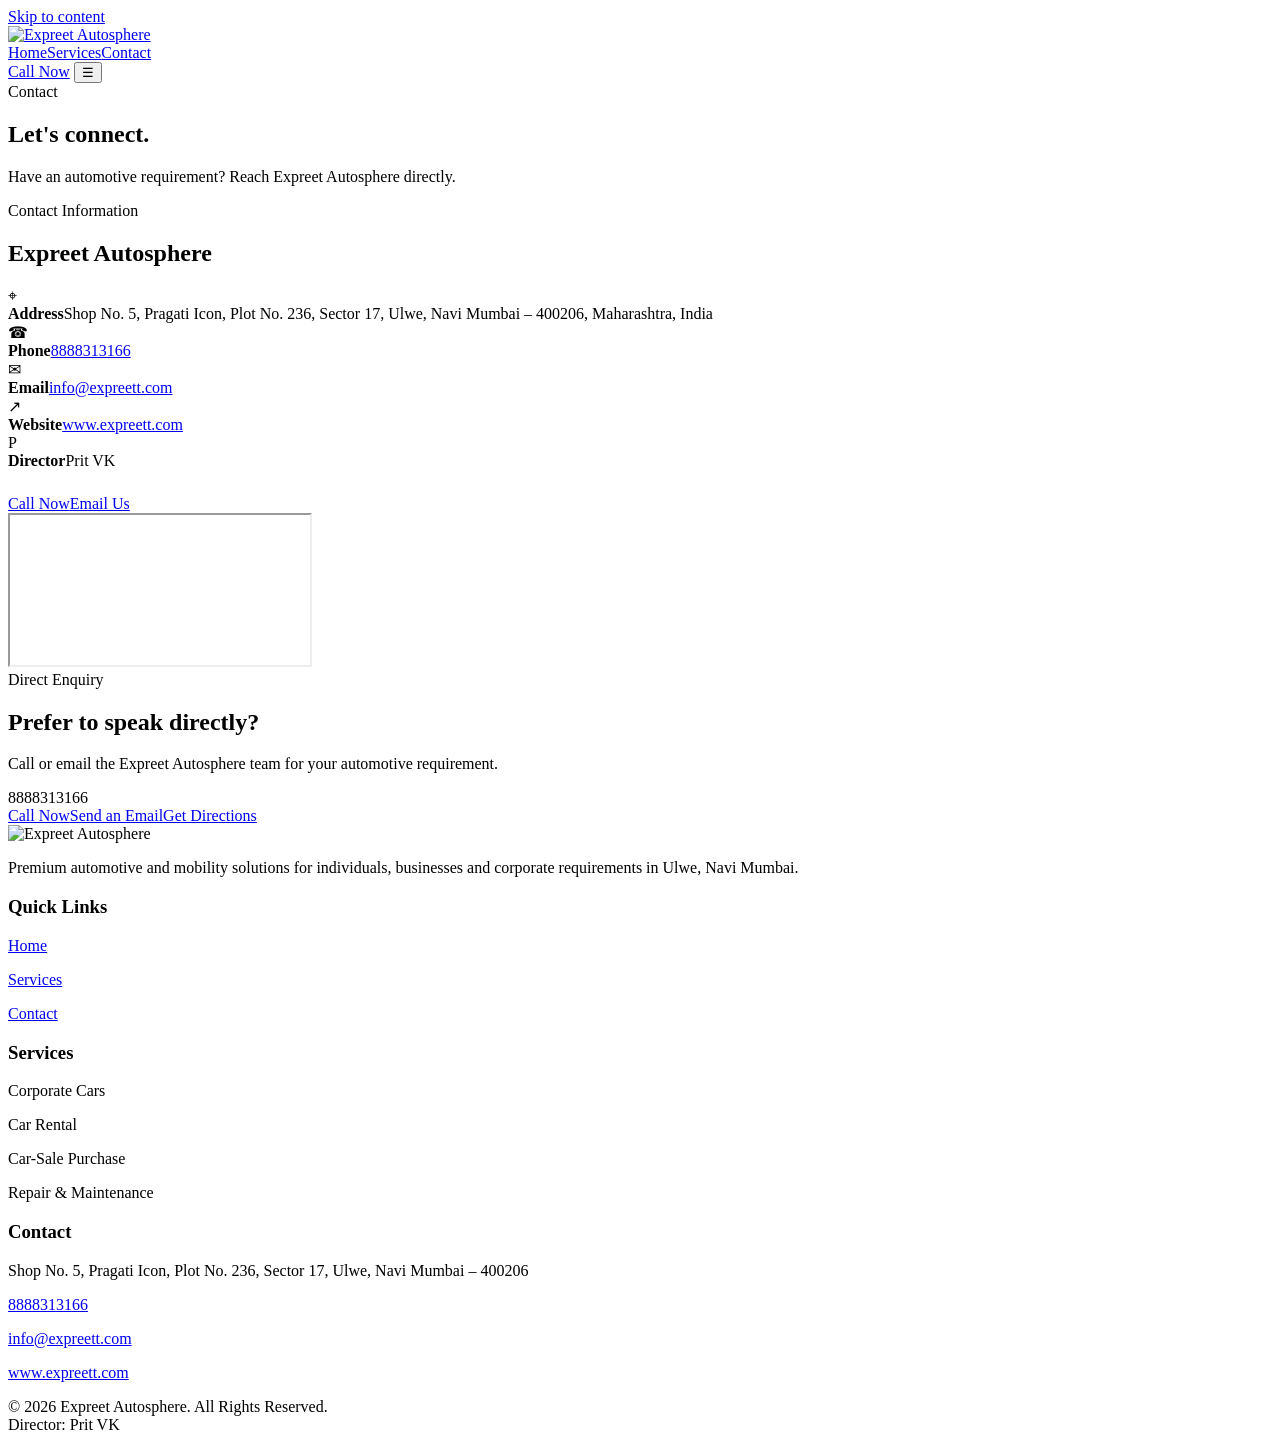
==== contact.html @ 590449ed "Add files via upload" ====
<!doctype html>
<html lang="en">
<head>
<meta charset="utf-8"><meta name="viewport" content="width=device-width, initial-scale=1">
<title>Contact Expreet Autosphere | Ulwe, Navi Mumbai</title><meta name="description" content="Contact Expreet Autosphere in Ulwe, Navi Mumbai for corporate cars, car rental, vehicle purchase and maintenance requirements.">
<link rel="canonical" href="https://www.expreett.com/contact.html">
<meta property="og:title" content="Contact Expreet Autosphere | Ulwe, Navi Mumbai"><meta property="og:description" content="Contact Expreet Autosphere in Ulwe, Navi Mumbai for corporate cars, car rental, vehicle purchase and maintenance requirements.">
<meta property="og:type" content="website"><meta property="og:url" content="https://www.expreett.com/">
<meta name="twitter:card" content="summary_large_image">
<link rel="icon" href="images/logo/expreet-autosphere-logo.jpg" type="image/jpeg">
<link rel="preconnect" href="https://fonts.googleapis.com"><link rel="preconnect" href="https://fonts.gstatic.com" crossorigin>
<link href="https://fonts.googleapis.com/css2?family=Inter:wght@400;500;600;700;800;900&family=Manrope:wght@400;600;700;800&display=swap" rel="stylesheet">
<link rel="stylesheet" href="css/style.css">
<script type="application/ld+json">{"@context":"https://schema.org","@type":"AutomotiveBusiness","name":"Expreet Autosphere","url":"https://www.expreett.com/","telephone":"+91-8888313166","email":"info@expreett.com","address":{"@type":"PostalAddress","streetAddress":"Shop No. 5, Pragati Icon, Plot No. 236, Sector 17, Ulwe","addressLocality":"Navi Mumbai","postalCode":"400206","addressRegion":"Maharashtra","addressCountry":"IN"},"employee":{"@type":"Person","name":"Prit VK","jobTitle":"Director"}}</script></head><body>
<a class="skip" href="#main">Skip to content</a>
<header class="header"><div class="container nav">
<a href="index.html" aria-label="Expreet Autosphere home"><img class="logo" src="images/logo/expreet-autosphere-logo.jpg" alt="Expreet Autosphere"></a>
<nav class="navlinks" aria-label="Primary navigation"><a class="" href="index.html">Home</a><a class="" href="services.html">Services</a><a class="active" href="contact.html">Contact</a></nav>
<a class="btn btn-primary" href="tel:8888313166">Call Now</a>
<button class="menu" aria-label="Open menu" aria-expanded="false">☰</button>
</div></header>

<main id="main">
<section class="pagehero"><div class="container reveal"><div class="eyebrow"><i></i> Contact</div><h1>Let's connect.</h1><p>Have an automotive requirement? Reach Expreet Autosphere directly.</p></div></section>
<section class="section alt"><div class="container contactgrid">
<div class="contactcard reveal"><div class="kicker">Contact Information</div><h2>Expreet Autosphere</h2>
<div class="detail"><div class="ico">⌖</div><div><b>Address</b><span>Shop No. 5, Pragati Icon, Plot No. 236, Sector 17, Ulwe, Navi Mumbai – 400206, Maharashtra, India</span></div></div>
<div class="detail"><div class="ico">☎</div><div><b>Phone</b><a href="tel:8888313166">8888313166</a></div></div>
<div class="detail"><div class="ico">✉</div><div><b>Email</b><a href="mailto:info@expreett.com">info@expreett.com</a></div></div>
<div class="detail"><div class="ico">↗</div><div><b>Website</b><a href="https://www.expreett.com/">www.expreett.com</a></div></div>
<div class="detail"><div class="ico">P</div><div><b>Director</b><span>Prit VK</span></div></div>
<div class="actions" style="margin-top:25px"><a class="btn btn-primary" href="tel:8888313166">Call Now</a><a class="btn btn-dark" href="mailto:info@expreett.com">Email Us</a></div>
</div>
<div class="map reveal"><iframe title="Expreet Autosphere location map" loading="lazy" src="https://www.google.com/maps?q=Shop%20No.%205%2C%20Pragati%20Icon%2C%20Plot%20No.%20236%2C%20Sector%2017%2C%20Ulwe%2C%20Navi%20Mumbai%20400206&output=embed"></iframe></div>
</div></section>
<section class="section"><div class="container formless reveal"><div class="kicker">Direct Enquiry</div><h2>Prefer to speak directly?</h2><p>Call or email the Expreet Autosphere team for your automotive requirement.</p><div class="bigphone">8888313166</div><div class="actions"><a class="btn btn-primary" href="tel:8888313166">Call Now</a><a class="btn btn-light" href="mailto:info@expreett.com">Send an Email</a><a class="btn btn-light" target="_blank" rel="noopener" href="https://www.google.com/maps/dir/?api=1&destination=Shop+No.+5,+Pragati+Icon,+Plot+No.+236,+Sector+17,+Ulwe,+Navi+Mumbai+400206">Get Directions</a></div></div></section>
</main><footer class="footer"><div class="container footergrid">
<div><img class="logo" src="images/logo/expreet-autosphere-logo.jpg" alt="Expreet Autosphere"><p>Premium automotive and mobility solutions for individuals, businesses and corporate requirements in Ulwe, Navi Mumbai.</p></div>
<div><h3>Quick Links</h3><p><a href="index.html">Home</a></p><p><a href="services.html">Services</a></p><p><a href="contact.html">Contact</a></p></div>
<div><h3>Services</h3><p>Corporate Cars</p><p>Car Rental</p><p>Car-Sale Purchase</p><p>Repair &amp; Maintenance</p></div>
<div><h3>Contact</h3><p>Shop No. 5, Pragati Icon, Plot No. 236, Sector 17, Ulwe, Navi Mumbai – 400206</p><p><a href="tel:8888313166">8888313166</a></p><p><a href="mailto:info@expreett.com">info@expreett.com</a></p><p><a href="https://www.expreett.com/">www.expreett.com</a></p></div>
</div><div class="container copyright"><div>© <span data-year>2026</span> Expreet Autosphere. All Rights Reserved.</div><div>Director: Prit VK</div></div></footer>
<script src="js/main.js"></script></body></html>
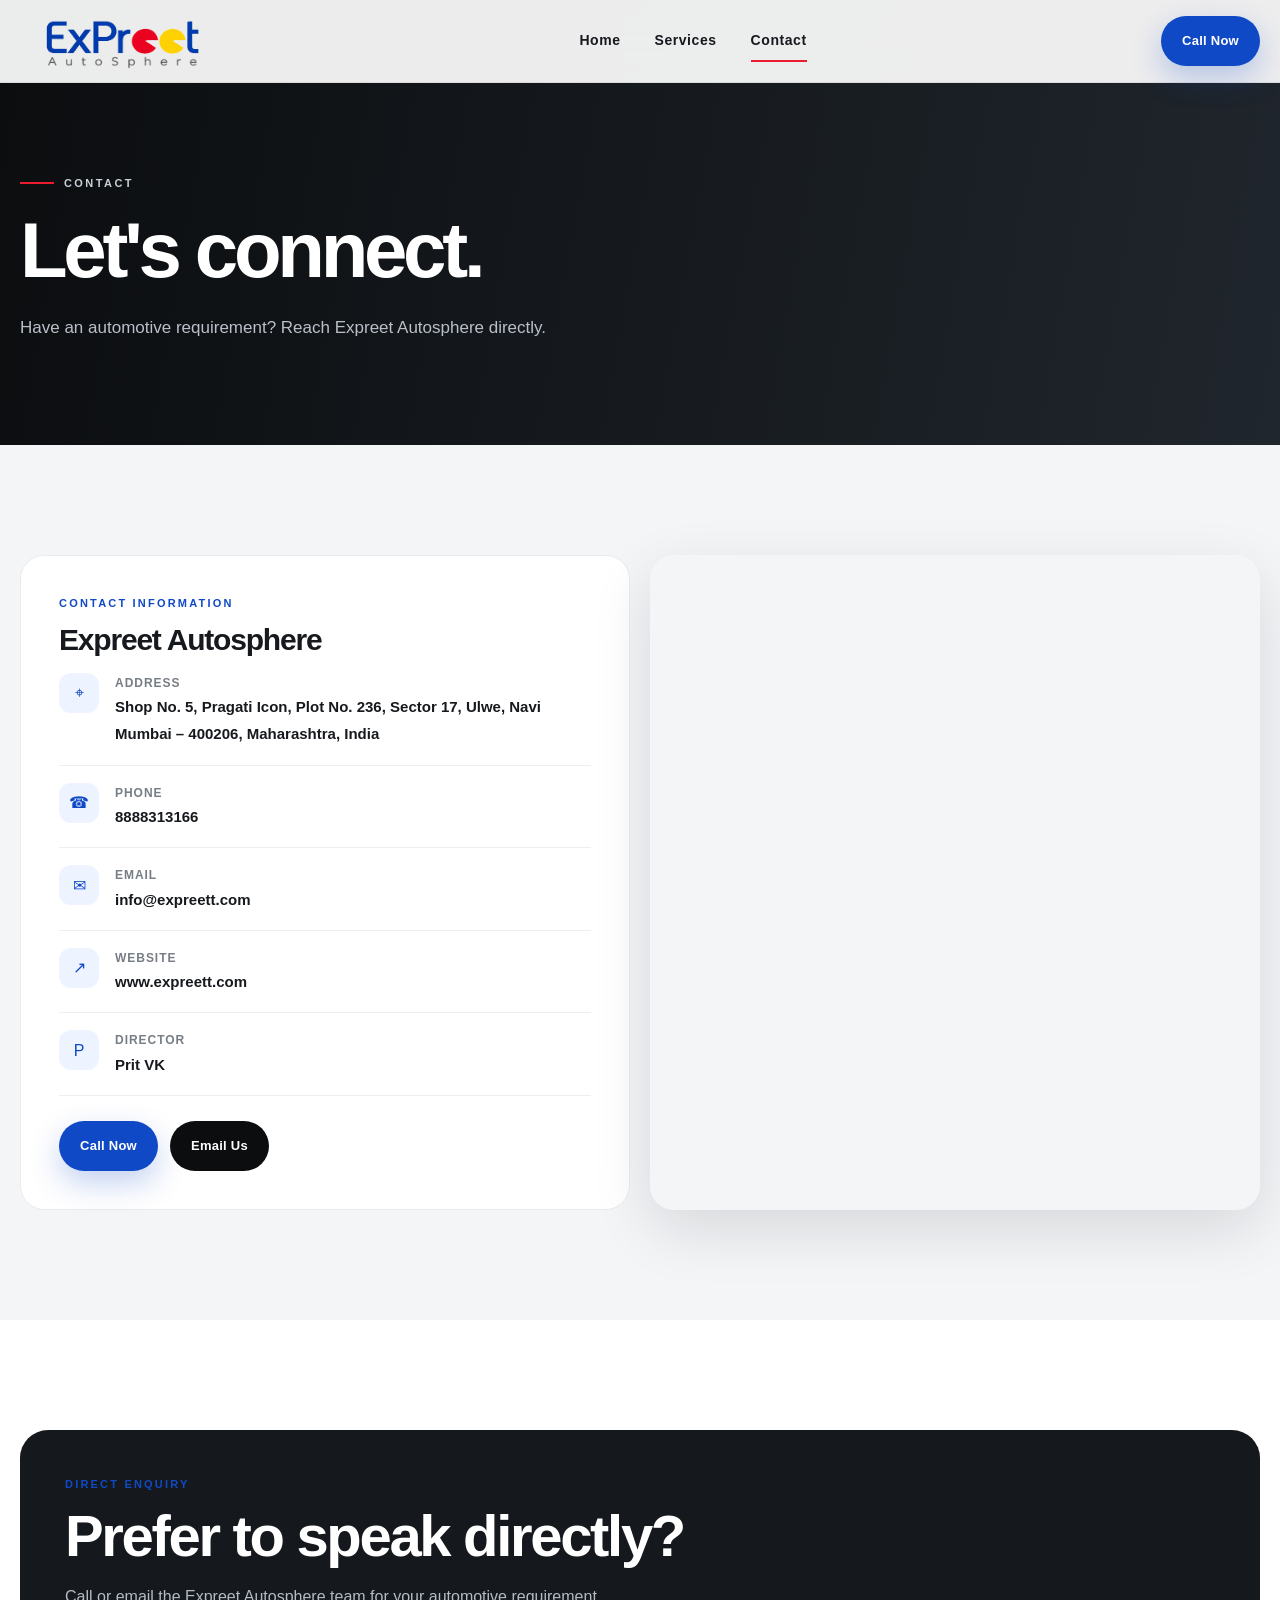
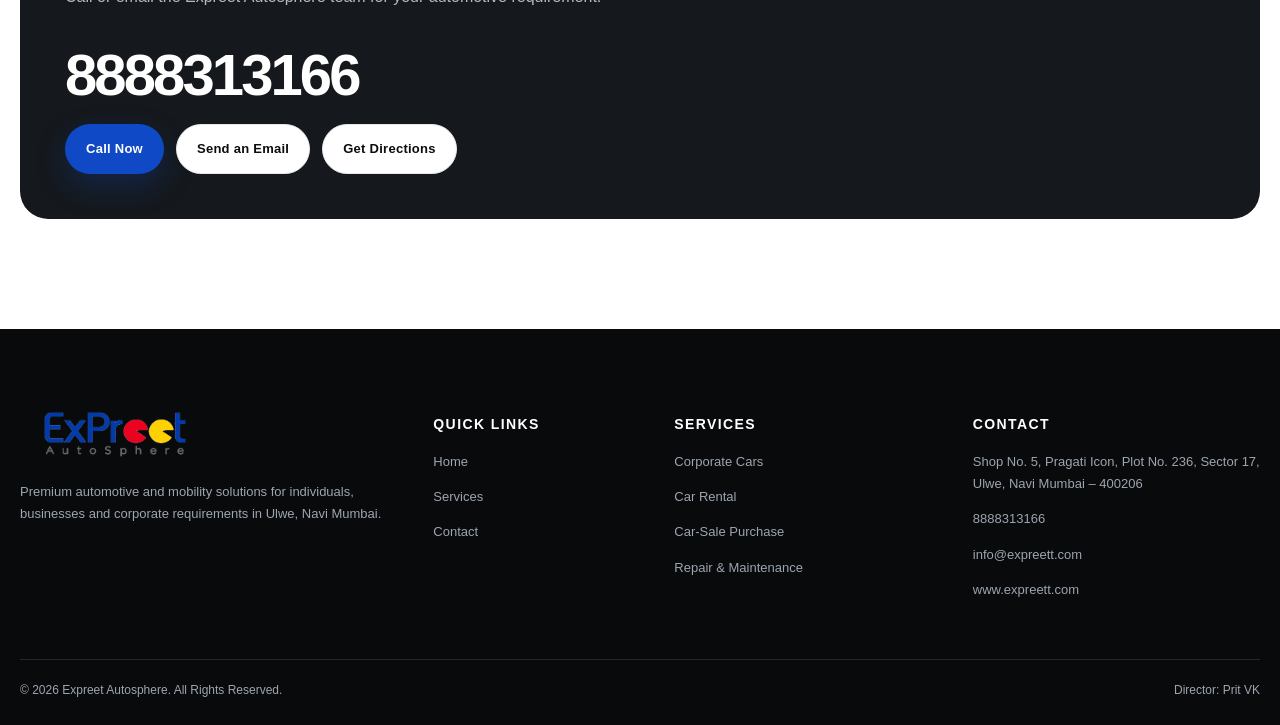
==== commit 13ec791d: "Update contact.html" ====
--- a/contact.html
+++ b/contact.html
@@ -7,14 +7,14 @@
 <meta property="og:title" content="Contact Expreet Autosphere | Ulwe, Navi Mumbai"><meta property="og:description" content="Contact Expreet Autosphere in Ulwe, Navi Mumbai for corporate cars, car rental, vehicle purchase and maintenance requirements.">
 <meta property="og:type" content="website"><meta property="og:url" content="https://www.expreett.com/">
 <meta name="twitter:card" content="summary_large_image">
-<link rel="icon" href="images/logo/expreet-autosphere-logo.jpg" type="image/jpeg">
+<link rel="icon" href="images/logo/expreet-autosphere-logo.png" type="image/png">
 <link rel="preconnect" href="https://fonts.googleapis.com"><link rel="preconnect" href="https://fonts.gstatic.com" crossorigin>
 <link href="https://fonts.googleapis.com/css2?family=Inter:wght@400;500;600;700;800;900&family=Manrope:wght@400;600;700;800&display=swap" rel="stylesheet">
 <link rel="stylesheet" href="css/style.css">
 <script type="application/ld+json">{"@context":"https://schema.org","@type":"AutomotiveBusiness","name":"Expreet Autosphere","url":"https://www.expreett.com/","telephone":"+91-8888313166","email":"info@expreett.com","address":{"@type":"PostalAddress","streetAddress":"Shop No. 5, Pragati Icon, Plot No. 236, Sector 17, Ulwe","addressLocality":"Navi Mumbai","postalCode":"400206","addressRegion":"Maharashtra","addressCountry":"IN"},"employee":{"@type":"Person","name":"Prit VK","jobTitle":"Director"}}</script></head><body>
 <a class="skip" href="#main">Skip to content</a>
 <header class="header"><div class="container nav">
-<a href="index.html" aria-label="Expreet Autosphere home"><img class="logo" src="images/logo/expreet-autosphere-logo.jpg" alt="Expreet Autosphere"></a>
+<a href="index.html" aria-label="Expreet Autosphere home"><img class="logo" src="images/logo/expreet-autosphere-logo.png" alt="Expreet Autosphere"></a>
 <nav class="navlinks" aria-label="Primary navigation"><a class="" href="index.html">Home</a><a class="" href="services.html">Services</a><a class="active" href="contact.html">Contact</a></nav>
 <a class="btn btn-primary" href="tel:8888313166">Call Now</a>
 <button class="menu" aria-label="Open menu" aria-expanded="false">☰</button>
@@ -35,9 +35,9 @@
 </div></section>
 <section class="section"><div class="container formless reveal"><div class="kicker">Direct Enquiry</div><h2>Prefer to speak directly?</h2><p>Call or email the Expreet Autosphere team for your automotive requirement.</p><div class="bigphone">8888313166</div><div class="actions"><a class="btn btn-primary" href="tel:8888313166">Call Now</a><a class="btn btn-light" href="mailto:info@expreett.com">Send an Email</a><a class="btn btn-light" target="_blank" rel="noopener" href="https://www.google.com/maps/dir/?api=1&destination=Shop+No.+5,+Pragati+Icon,+Plot+No.+236,+Sector+17,+Ulwe,+Navi+Mumbai+400206">Get Directions</a></div></div></section>
 </main><footer class="footer"><div class="container footergrid">
-<div><img class="logo" src="images/logo/expreet-autosphere-logo.jpg" alt="Expreet Autosphere"><p>Premium automotive and mobility solutions for individuals, businesses and corporate requirements in Ulwe, Navi Mumbai.</p></div>
+<div><img class="logo" src="images/logo/expreet-autosphere-logo.png" alt="Expreet Autosphere"><p>Premium automotive and mobility solutions for individuals, businesses and corporate requirements in Ulwe, Navi Mumbai.</p></div>
 <div><h3>Quick Links</h3><p><a href="index.html">Home</a></p><p><a href="services.html">Services</a></p><p><a href="contact.html">Contact</a></p></div>
 <div><h3>Services</h3><p>Corporate Cars</p><p>Car Rental</p><p>Car-Sale Purchase</p><p>Repair &amp; Maintenance</p></div>
 <div><h3>Contact</h3><p>Shop No. 5, Pragati Icon, Plot No. 236, Sector 17, Ulwe, Navi Mumbai – 400206</p><p><a href="tel:8888313166">8888313166</a></p><p><a href="mailto:info@expreett.com">info@expreett.com</a></p><p><a href="https://www.expreett.com/">www.expreett.com</a></p></div>
 </div><div class="container copyright"><div>© <span data-year>2026</span> Expreet Autosphere. All Rights Reserved.</div><div>Director: Prit VK</div></div></footer>
-<script src="js/main.js"></script></body></html>+<script src="js/main.js"></script></body></html>
--- a/css/style.css
+++ b/css/style.css
@@ -0,0 +1,31 @@
+
+:root{
+ --blue:#0f49c6;--blue2:#1e88e5;--red:#ed1b2f;--yellow:#ffc900;
+ --ink:#0b0d0f;--charcoal:#15191d;--graphite:#252a30;--silver:#b8bdc5;
+ --light:#f4f5f7;--white:#fff;--container:1240px;
+ --shadow:0 20px 60px rgba(10,15,25,.12);--radius:24px;
+}
+*{box-sizing:border-box}html{scroll-behavior:smooth}body{margin:0;font-family:Inter,Manrope,Arial,sans-serif;color:#16191d;background:#fff;line-height:1.7}
+img{max-width:100%;display:block}a{text-decoration:none;color:inherit}.container{width:min(var(--container),calc(100% - 40px));margin:auto}
+.skip{position:absolute;left:-9999px}.skip:focus{left:20px;top:20px;background:#fff;padding:10px;z-index:999}
+.header{position:fixed;z-index:100;width:100%;top:0;transition:.25s;background:rgba(255,255,255,.92);backdrop-filter:blur(18px);border-bottom:1px solid rgba(11,13,15,.08)}
+.header.scrolled{box-shadow:0 10px 40px rgba(0,0,0,.08)}
+.nav{height:82px;display:flex;align-items:center;justify-content:space-between;gap:30px}
+.logo{width:205px;height:auto}.navlinks{display:flex;align-items:center;gap:34px;font-size:14px;font-weight:700;letter-spacing:.04em}.navlinks a{position:relative}.navlinks a:after{content:"";position:absolute;left:0;bottom:-9px;width:0;height:2px;background:var(--red);transition:.25s}.navlinks a:hover:after,.navlinks a.active:after{width:100%}
+.btn{display:inline-flex;align-items:center;justify-content:center;gap:10px;padding:13px 20px;border-radius:999px;font-weight:800;font-size:13px;letter-spacing:.02em;transition:.25s;border:1px solid transparent}.btn-primary{background:var(--blue);color:#fff;box-shadow:0 12px 30px rgba(15,73,198,.25)}.btn-primary:hover{transform:translateY(-2px);background:#0b3da8}.btn-dark{background:var(--ink);color:#fff}.btn-light{background:#fff;color:var(--ink);border-color:#e5e7eb}.btn:hover{transform:translateY(-2px)}
+.menu{display:none;border:0;background:none;font-size:28px}.hero{min-height:780px;padding-top:82px;display:flex;align-items:center;position:relative;overflow:hidden;background:#0b0d0f;color:#fff}.hero:before{content:"";position:absolute;inset:0;background:linear-gradient(90deg,rgba(5,7,10,.93) 0%,rgba(5,7,10,.70) 46%,rgba(5,7,10,.18) 100%),url('../images/hero/hero-automotive.svg') center/cover no-repeat}.hero .container{position:relative;z-index:2}.eyebrow{display:inline-flex;align-items:center;gap:10px;font-size:11px;text-transform:uppercase;letter-spacing:.22em;font-weight:900;color:#cbd0d8;margin-bottom:20px}.eyebrow i{display:block;width:34px;height:2px;background:var(--red)}h1{font-size:clamp(44px,7vw,86px);line-height:.98;letter-spacing:-.055em;margin:0 0 25px;max-width:850px}.hero p{max-width:650px;color:#d6d9df;font-size:18px;margin:0 0 34px}.actions{display:flex;flex-wrap:wrap;gap:12px}.hero .btn-light{background:transparent;color:#fff;border-color:rgba(255,255,255,.35)}.hero .btn-light:hover{background:#fff;color:#111}
+.section{padding:110px 0}.section.alt{background:var(--light)}.section.dark{background:var(--charcoal);color:#fff}.section-head{display:flex;justify-content:space-between;gap:40px;align-items:end;margin-bottom:48px}.kicker{font-size:11px;text-transform:uppercase;letter-spacing:.2em;font-weight:900;color:var(--blue);margin-bottom:12px}.dark .kicker{color:#63a8ff}.section h2{font-size:clamp(32px,5vw,58px);line-height:1.05;letter-spacing:-.04em;margin:0;max-width:720px}.lead{max-width:620px;color:#656b73}.dark .lead{color:#aeb5bf}
+.intro{display:grid;grid-template-columns:1.1fr .9fr;gap:80px;align-items:center}.intro-copy p{font-size:18px;color:#61666d}.mini-panel{padding:34px;border-radius:24px;background:#fff;box-shadow:var(--shadow);border:1px solid #eef0f2}.mini-panel.darkpanel{background:#20252b;color:#fff;border-color:#343a42}.mini-panel strong{display:block;font-size:42px;letter-spacing:-.05em}.mini-panel span{color:#7a8088;font-size:13px}
+.cards{display:grid;grid-template-columns:repeat(4,1fr);gap:18px}.card{position:relative;padding:30px;min-height:300px;background:#fff;border:1px solid #e8eaee;border-radius:24px;transition:.3s;overflow:hidden}.card:hover{transform:translateY(-7px);box-shadow:var(--shadow);border-color:rgba(15,73,198,.25)}.icon{width:52px;height:52px;border-radius:16px;display:grid;place-items:center;background:#edf3ff;color:var(--blue);font-size:23px;margin-bottom:28px}.card h3{font-size:20px;margin:0 0 12px}.card p{font-size:14px;color:#686e76;margin:0 0 22px}.learn{font-weight:800;color:var(--blue);font-size:13px}
+.features{display:grid;grid-template-columns:repeat(3,1fr);gap:18px}.feature{padding:32px;border:1px solid #343a42;border-radius:24px;background:rgba(255,255,255,.025)}.feature h3{margin:12px 0 8px}.feature p{margin:0;color:#aeb5bf;font-size:14px}
+.split{display:grid;grid-template-columns:1fr 1fr;min-height:620px}.split-media{background:#111 url('../images/services/corporate-cars.svg') center/cover no-repeat;min-height:420px}.split-copy{padding:80px 9%;display:flex;flex-direction:column;justify-content:center}.split-copy h2{font-size:clamp(34px,5vw,58px);line-height:1.05;letter-spacing:-.04em;margin:0 0 20px}.split-copy p{color:#676d75;max-width:580px}.tagrow{display:flex;flex-wrap:wrap;gap:8px;margin:20px 0 30px}.tag{padding:7px 12px;border-radius:999px;background:#f0f2f5;font-size:12px;font-weight:800}
+.cta{padding:70px 0;background:linear-gradient(135deg,#0b0d0f 0%,#15191d 65%,#0f49c6 150%);color:#fff}.cta-inner{display:flex;align-items:center;justify-content:space-between;gap:30px}.cta h2{margin:0;font-size:clamp(30px,5vw,54px);line-height:1.05;letter-spacing:-.04em}.cta p{color:#b9c0c9;max-width:600px}
+.footer{background:#080a0c;color:#9da5af;padding:70px 0 25px}.footergrid{display:grid;grid-template-columns:1.3fr .7fr .9fr 1fr;gap:40px}.footer h3{color:#fff;font-size:14px;text-transform:uppercase;letter-spacing:.1em}.footer p,.footer a{font-size:13px}.footer a:hover{color:#fff}.footer .logo{filter:none;width:190px;margin-bottom:18px}.copyright{border-top:1px solid #24282d;margin-top:45px;padding-top:20px;font-size:12px;display:flex;justify-content:space-between;gap:20px}
+.pagehero{padding:165px 0 85px;background:linear-gradient(100deg,#0b0d0f,#20262d);color:#fff}.pagehero h1{font-size:clamp(42px,7vw,78px);max-width:900px}.pagehero p{color:#b9c0c9;max-width:650px;font-size:17px}
+.service{display:grid;grid-template-columns:1fr 1fr;min-height:610px}.service:nth-child(even) .service-media{order:2}.service-media{background:#12161a center/cover no-repeat;min-height:420px}.service-copy{padding:85px 9%;display:flex;justify-content:center;flex-direction:column}.service-copy h2{font-size:clamp(32px,4.5vw,54px);line-height:1.05;margin:0 0 18px;letter-spacing:-.04em}.service-copy p{color:#666c74;max-width:570px}.benefits{padding:0;margin:18px 0 28px;list-style:none;display:grid;gap:9px}.benefits li{font-size:13px;font-weight:700}.benefits li:before{content:"✓";color:var(--blue);font-weight:900;margin-right:10px}
+.contactgrid{display:grid;grid-template-columns:1fr 1fr;gap:20px}.contactcard{background:#fff;border:1px solid #e9ebee;border-radius:24px;padding:38px}.contactcard h2{margin-top:0;font-size:30px}.detail{display:flex;gap:16px;padding:17px 0;border-bottom:1px solid #edf0f2}.detail:last-child{border-bottom:0}.detail .ico{width:40px;height:40px;border-radius:12px;background:#edf3ff;color:var(--blue);display:grid;place-items:center;flex:none}.detail b{display:block;font-size:12px;text-transform:uppercase;letter-spacing:.08em;color:#777d85}.detail a,.detail span{font-weight:700;font-size:15px}.map{min-height:500px;border:0;border-radius:24px;overflow:hidden;box-shadow:var(--shadow)}.map iframe{width:100%;height:100%;min-height:500px;border:0}
+.formless{background:var(--charcoal);color:#fff;border-radius:28px;padding:45px}.formless p{color:#b4bbc4}.bigphone{font-size:clamp(30px,5vw,58px);font-weight:900;letter-spacing:-.05em;color:#fff}
+.reveal{opacity:0;transform:translateY(24px);transition:opacity .7s ease,transform .7s ease}.reveal.visible{opacity:1;transform:none}
+@media(max-width:1000px){.cards{grid-template-columns:repeat(2,1fr)}.footergrid{grid-template-columns:1fr 1fr}.intro{grid-template-columns:1fr;gap:35px}.service,.split{grid-template-columns:1fr}.service:nth-child(even) .service-media{order:0}.service-media{min-height:430px}.split-copy{padding:70px 7%}}
+@media(max-width:720px){.container{width:min(var(--container),calc(100% - 28px))}.nav{height:72px}.logo{width:170px}.navlinks{display:none;position:absolute;top:72px;left:14px;right:14px;background:#fff;padding:22px;border-radius:18px;box-shadow:0 20px 50px rgba(0,0,0,.12);flex-direction:column;align-items:flex-start;gap:20px}.navlinks.open{display:flex}.menu{display:block}.nav>.btn{display:none}.hero{min-height:700px}.hero p{font-size:16px}.section{padding:78px 0}.section-head{display:block}.cards,.features,.contactgrid{grid-template-columns:1fr}.card{min-height:250px}.cta-inner{display:block}.cta .actions{margin-top:25px}.footergrid{grid-template-columns:1fr}.copyright{display:block}.copyright div+div{margin-top:8px}.pagehero{padding:135px 0 70px}.pagehero h1{font-size:50px}.service-copy{padding:60px 7%}.service-media{min-height:330px}.split-media{min-height:330px}.contactcard{padding:27px}.map iframe{min-height:420px}}
+@media(prefers-reduced-motion:reduce){html{scroll-behavior:auto}.reveal{opacity:1;transform:none;transition:none}.btn,.card{transition:none}}
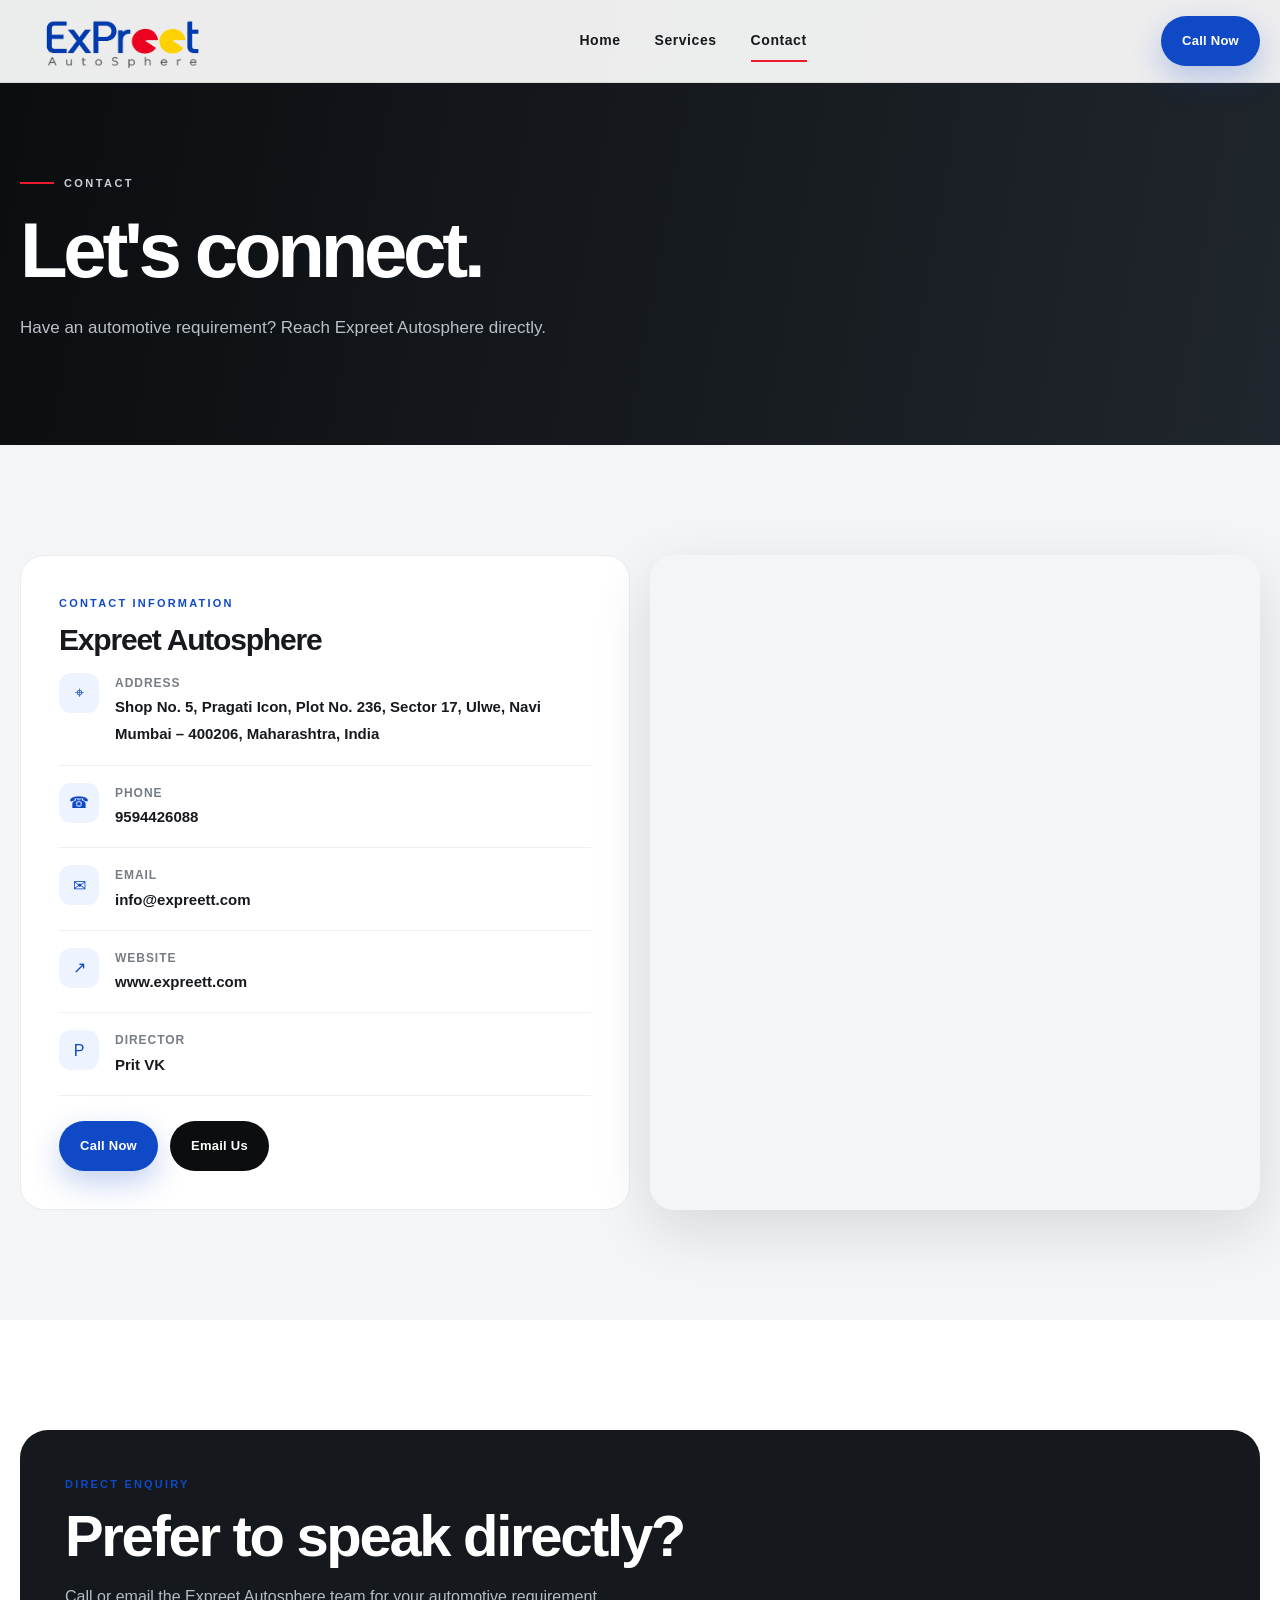
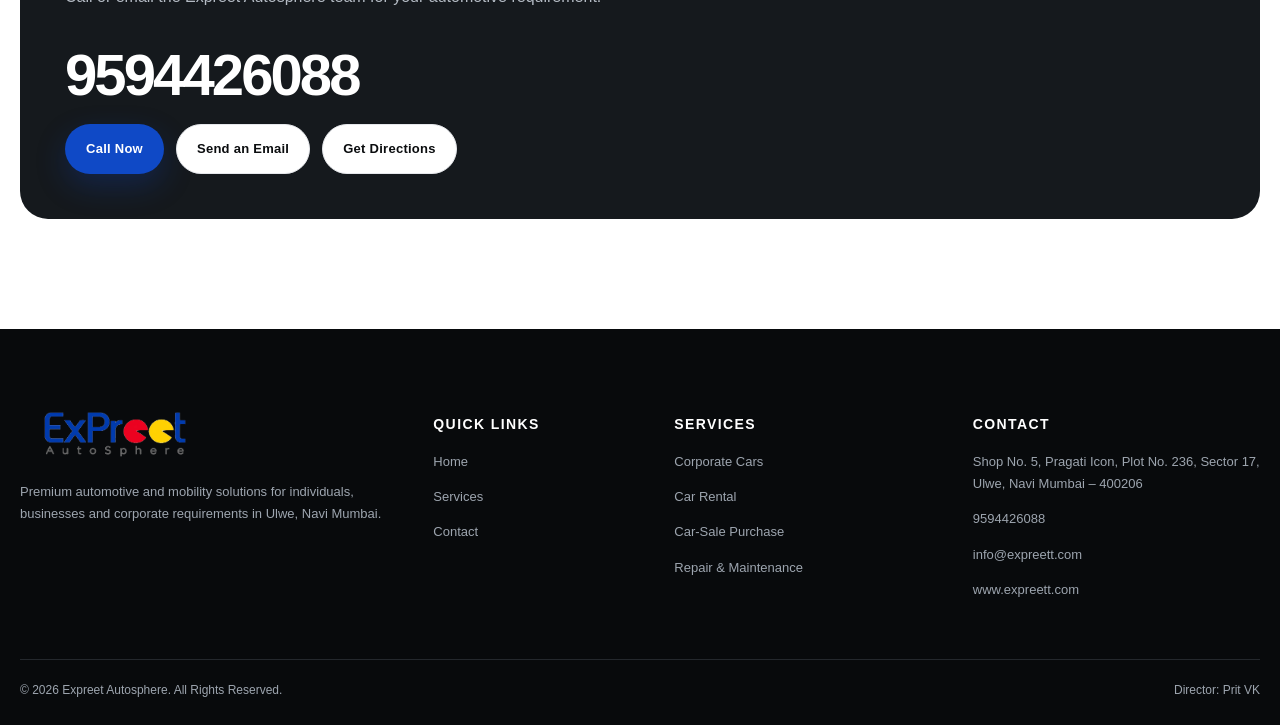
==== commit aac5b9ab: "Update contact.html" ====
--- a/contact.html
+++ b/contact.html
@@ -11,12 +11,12 @@
 <link rel="preconnect" href="https://fonts.googleapis.com"><link rel="preconnect" href="https://fonts.gstatic.com" crossorigin>
 <link href="https://fonts.googleapis.com/css2?family=Inter:wght@400;500;600;700;800;900&family=Manrope:wght@400;600;700;800&display=swap" rel="stylesheet">
 <link rel="stylesheet" href="css/style.css">
-<script type="application/ld+json">{"@context":"https://schema.org","@type":"AutomotiveBusiness","name":"Expreet Autosphere","url":"https://www.expreett.com/","telephone":"+91-8888313166","email":"info@expreett.com","address":{"@type":"PostalAddress","streetAddress":"Shop No. 5, Pragati Icon, Plot No. 236, Sector 17, Ulwe","addressLocality":"Navi Mumbai","postalCode":"400206","addressRegion":"Maharashtra","addressCountry":"IN"},"employee":{"@type":"Person","name":"Prit VK","jobTitle":"Director"}}</script></head><body>
+<script type="application/ld+json">{"@context":"https://schema.org","@type":"AutomotiveBusiness","name":"Expreet Autosphere","url":"https://www.expreett.com/","telephone":"+91-9594426088","email":"info@expreett.com","address":{"@type":"PostalAddress","streetAddress":"Shop No. 5, Pragati Icon, Plot No. 236, Sector 17, Ulwe","addressLocality":"Navi Mumbai","postalCode":"400206","addressRegion":"Maharashtra","addressCountry":"IN"},"employee":{"@type":"Person","name":"Prit VK","jobTitle":"Director"}}</script></head><body>
 <a class="skip" href="#main">Skip to content</a>
 <header class="header"><div class="container nav">
 <a href="index.html" aria-label="Expreet Autosphere home"><img class="logo" src="images/logo/expreet-autosphere-logo.png" alt="Expreet Autosphere"></a>
 <nav class="navlinks" aria-label="Primary navigation"><a class="" href="index.html">Home</a><a class="" href="services.html">Services</a><a class="active" href="contact.html">Contact</a></nav>
-<a class="btn btn-primary" href="tel:8888313166">Call Now</a>
+<a class="btn btn-primary" href="tel:9594426088">Call Now</a>
 <button class="menu" aria-label="Open menu" aria-expanded="false">☰</button>
 </div></header>
 
@@ -25,19 +25,19 @@
 <section class="section alt"><div class="container contactgrid">
 <div class="contactcard reveal"><div class="kicker">Contact Information</div><h2>Expreet Autosphere</h2>
 <div class="detail"><div class="ico">⌖</div><div><b>Address</b><span>Shop No. 5, Pragati Icon, Plot No. 236, Sector 17, Ulwe, Navi Mumbai – 400206, Maharashtra, India</span></div></div>
-<div class="detail"><div class="ico">☎</div><div><b>Phone</b><a href="tel:8888313166">8888313166</a></div></div>
+<div class="detail"><div class="ico">☎</div><div><b>Phone</b><a href="tel:9594426088">9594426088</a></div></div>
 <div class="detail"><div class="ico">✉</div><div><b>Email</b><a href="mailto:info@expreett.com">info@expreett.com</a></div></div>
 <div class="detail"><div class="ico">↗</div><div><b>Website</b><a href="https://www.expreett.com/">www.expreett.com</a></div></div>
 <div class="detail"><div class="ico">P</div><div><b>Director</b><span>Prit VK</span></div></div>
-<div class="actions" style="margin-top:25px"><a class="btn btn-primary" href="tel:8888313166">Call Now</a><a class="btn btn-dark" href="mailto:info@expreett.com">Email Us</a></div>
+<div class="actions" style="margin-top:25px"><a class="btn btn-primary" href="tel:9594426088">Call Now</a><a class="btn btn-dark" href="mailto:info@expreett.com">Email Us</a></div>
 </div>
 <div class="map reveal"><iframe title="Expreet Autosphere location map" loading="lazy" src="https://www.google.com/maps?q=Shop%20No.%205%2C%20Pragati%20Icon%2C%20Plot%20No.%20236%2C%20Sector%2017%2C%20Ulwe%2C%20Navi%20Mumbai%20400206&output=embed"></iframe></div>
 </div></section>
-<section class="section"><div class="container formless reveal"><div class="kicker">Direct Enquiry</div><h2>Prefer to speak directly?</h2><p>Call or email the Expreet Autosphere team for your automotive requirement.</p><div class="bigphone">8888313166</div><div class="actions"><a class="btn btn-primary" href="tel:8888313166">Call Now</a><a class="btn btn-light" href="mailto:info@expreett.com">Send an Email</a><a class="btn btn-light" target="_blank" rel="noopener" href="https://www.google.com/maps/dir/?api=1&destination=Shop+No.+5,+Pragati+Icon,+Plot+No.+236,+Sector+17,+Ulwe,+Navi+Mumbai+400206">Get Directions</a></div></div></section>
+<section class="section"><div class="container formless reveal"><div class="kicker">Direct Enquiry</div><h2>Prefer to speak directly?</h2><p>Call or email the Expreet Autosphere team for your automotive requirement.</p><div class="bigphone">9594426088</div><div class="actions"><a class="btn btn-primary" href="tel:9594426088">Call Now</a><a class="btn btn-light" href="mailto:info@expreett.com">Send an Email</a><a class="btn btn-light" target="_blank" rel="noopener" href="https://www.google.com/maps/dir/?api=1&destination=Shop+No.+5,+Pragati+Icon,+Plot+No.+236,+Sector+17,+Ulwe,+Navi+Mumbai+400206">Get Directions</a></div></div></section>
 </main><footer class="footer"><div class="container footergrid">
 <div><img class="logo" src="images/logo/expreet-autosphere-logo.png" alt="Expreet Autosphere"><p>Premium automotive and mobility solutions for individuals, businesses and corporate requirements in Ulwe, Navi Mumbai.</p></div>
 <div><h3>Quick Links</h3><p><a href="index.html">Home</a></p><p><a href="services.html">Services</a></p><p><a href="contact.html">Contact</a></p></div>
 <div><h3>Services</h3><p>Corporate Cars</p><p>Car Rental</p><p>Car-Sale Purchase</p><p>Repair &amp; Maintenance</p></div>
-<div><h3>Contact</h3><p>Shop No. 5, Pragati Icon, Plot No. 236, Sector 17, Ulwe, Navi Mumbai – 400206</p><p><a href="tel:8888313166">8888313166</a></p><p><a href="mailto:info@expreett.com">info@expreett.com</a></p><p><a href="https://www.expreett.com/">www.expreett.com</a></p></div>
+<div><h3>Contact</h3><p>Shop No. 5, Pragati Icon, Plot No. 236, Sector 17, Ulwe, Navi Mumbai – 400206</p><p><a href="tel:9594426088">9594426088</a></p><p><a href="mailto:info@expreett.com">info@expreett.com</a></p><p><a href="https://www.expreett.com/">www.expreett.com</a></p></div>
 </div><div class="container copyright"><div>© <span data-year>2026</span> Expreet Autosphere. All Rights Reserved.</div><div>Director: Prit VK</div></div></footer>
 <script src="js/main.js"></script></body></html>
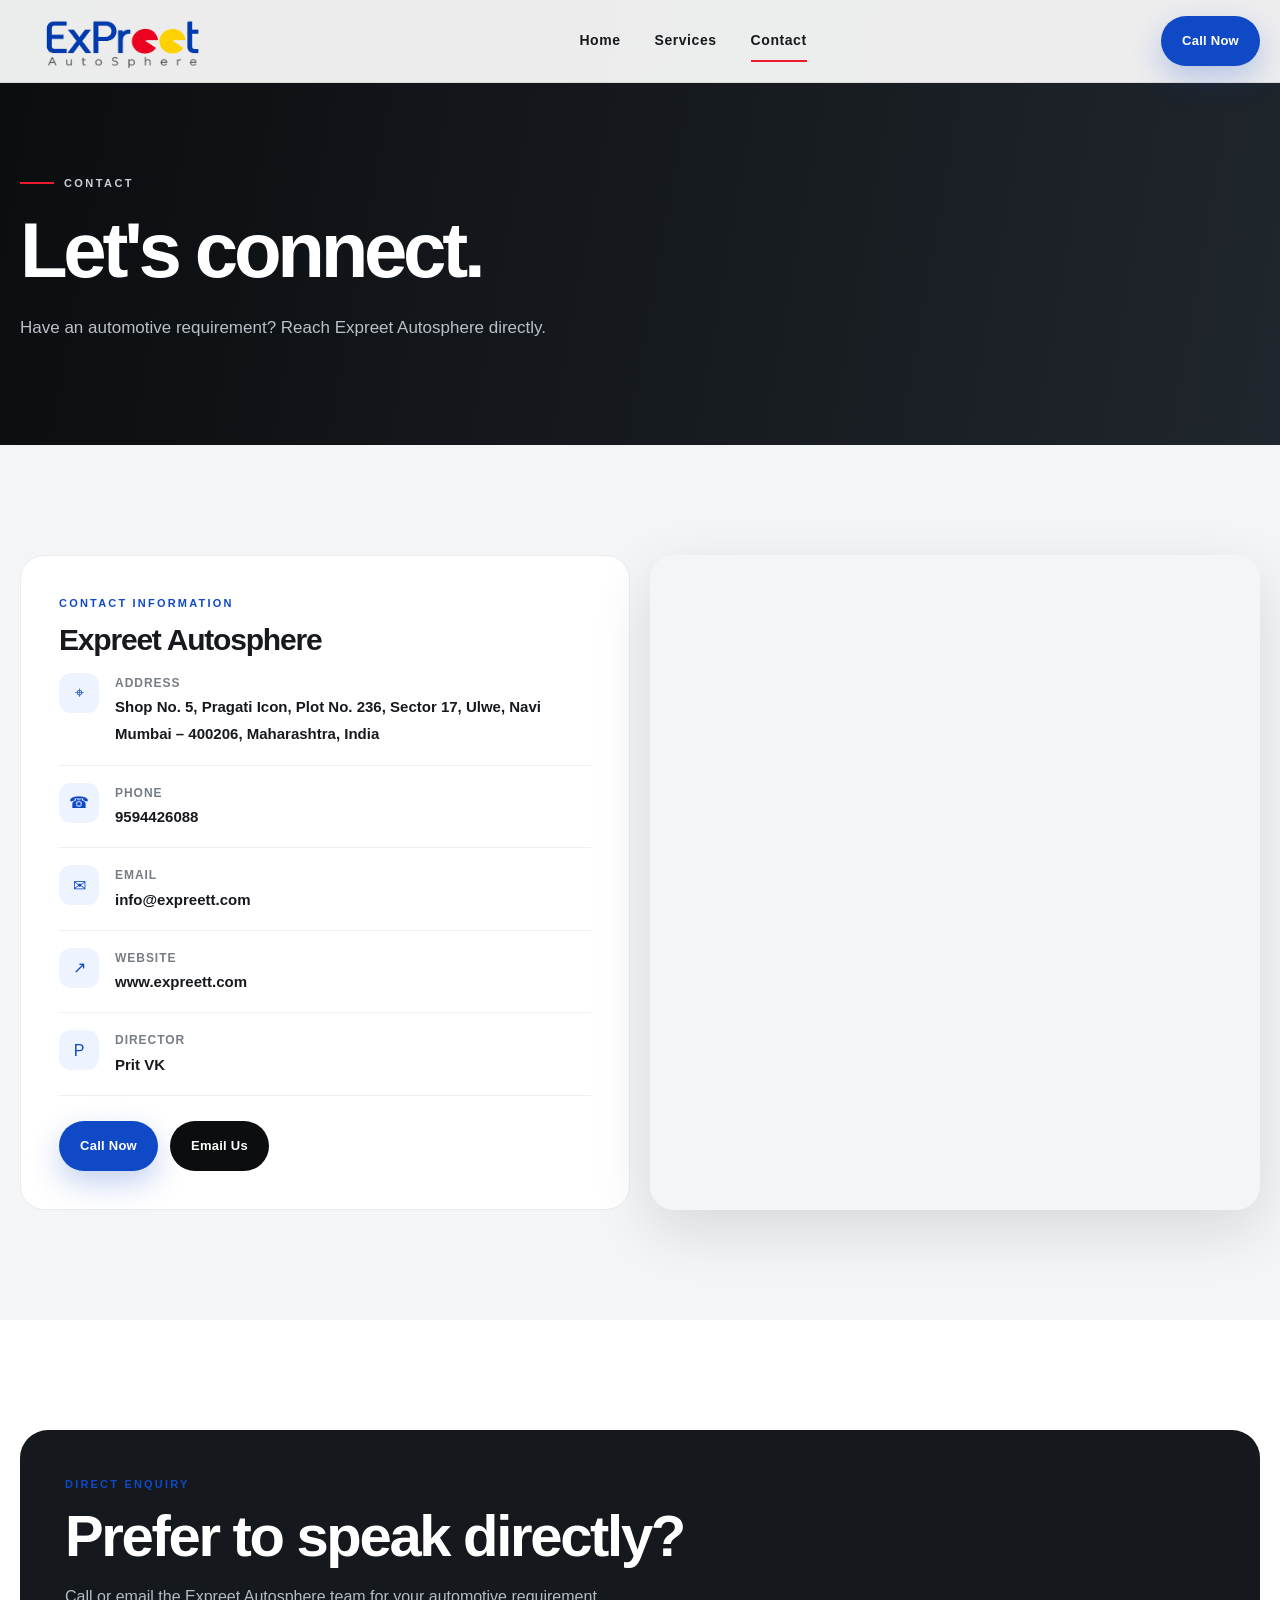
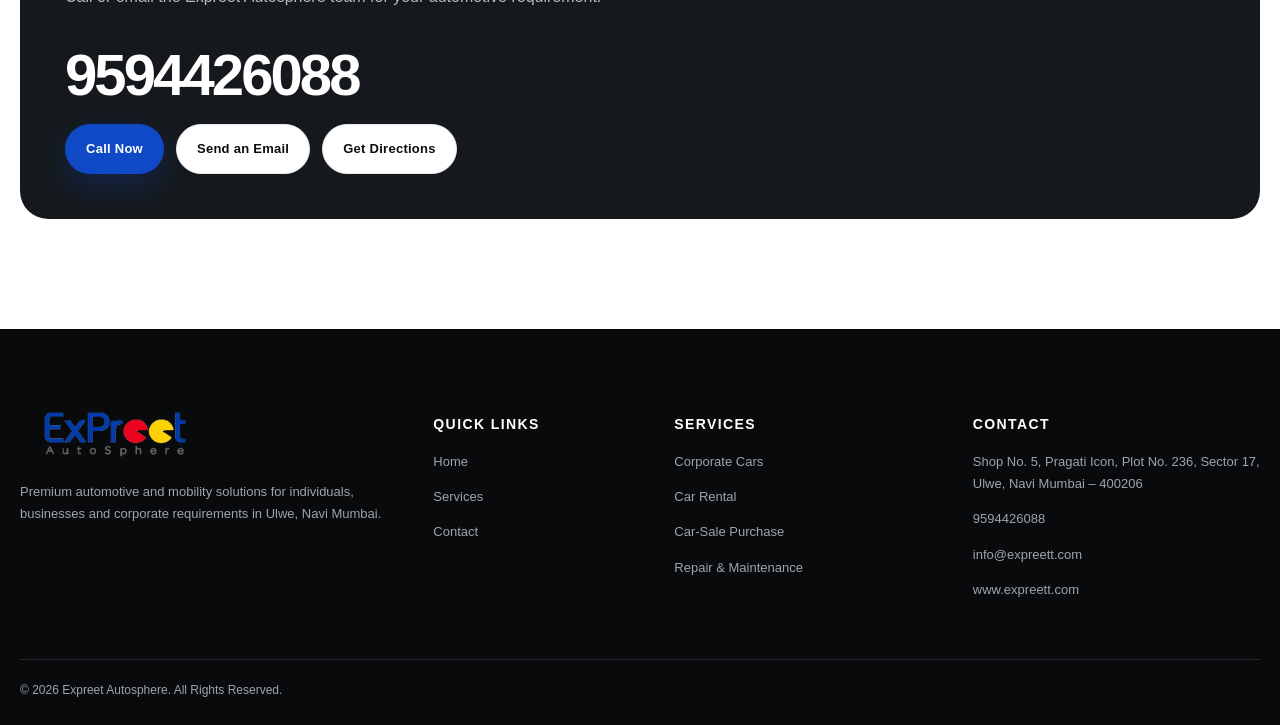
==== commit 039ac386: "Update contact.html" ====
--- a/contact.html
+++ b/contact.html
@@ -39,5 +39,5 @@
 <div><h3>Quick Links</h3><p><a href="index.html">Home</a></p><p><a href="services.html">Services</a></p><p><a href="contact.html">Contact</a></p></div>
 <div><h3>Services</h3><p>Corporate Cars</p><p>Car Rental</p><p>Car-Sale Purchase</p><p>Repair &amp; Maintenance</p></div>
 <div><h3>Contact</h3><p>Shop No. 5, Pragati Icon, Plot No. 236, Sector 17, Ulwe, Navi Mumbai – 400206</p><p><a href="tel:9594426088">9594426088</a></p><p><a href="mailto:info@expreett.com">info@expreett.com</a></p><p><a href="https://www.expreett.com/">www.expreett.com</a></p></div>
-</div><div class="container copyright"><div>© <span data-year>2026</span> Expreet Autosphere. All Rights Reserved.</div><div>Director: Prit VK</div></div></footer>
+</div><div class="container copyright"><div>© <span data-year>2026</span> Expreet Autosphere. All Rights Reserved.</div><div></div></div></footer>
 <script src="js/main.js"></script></body></html>
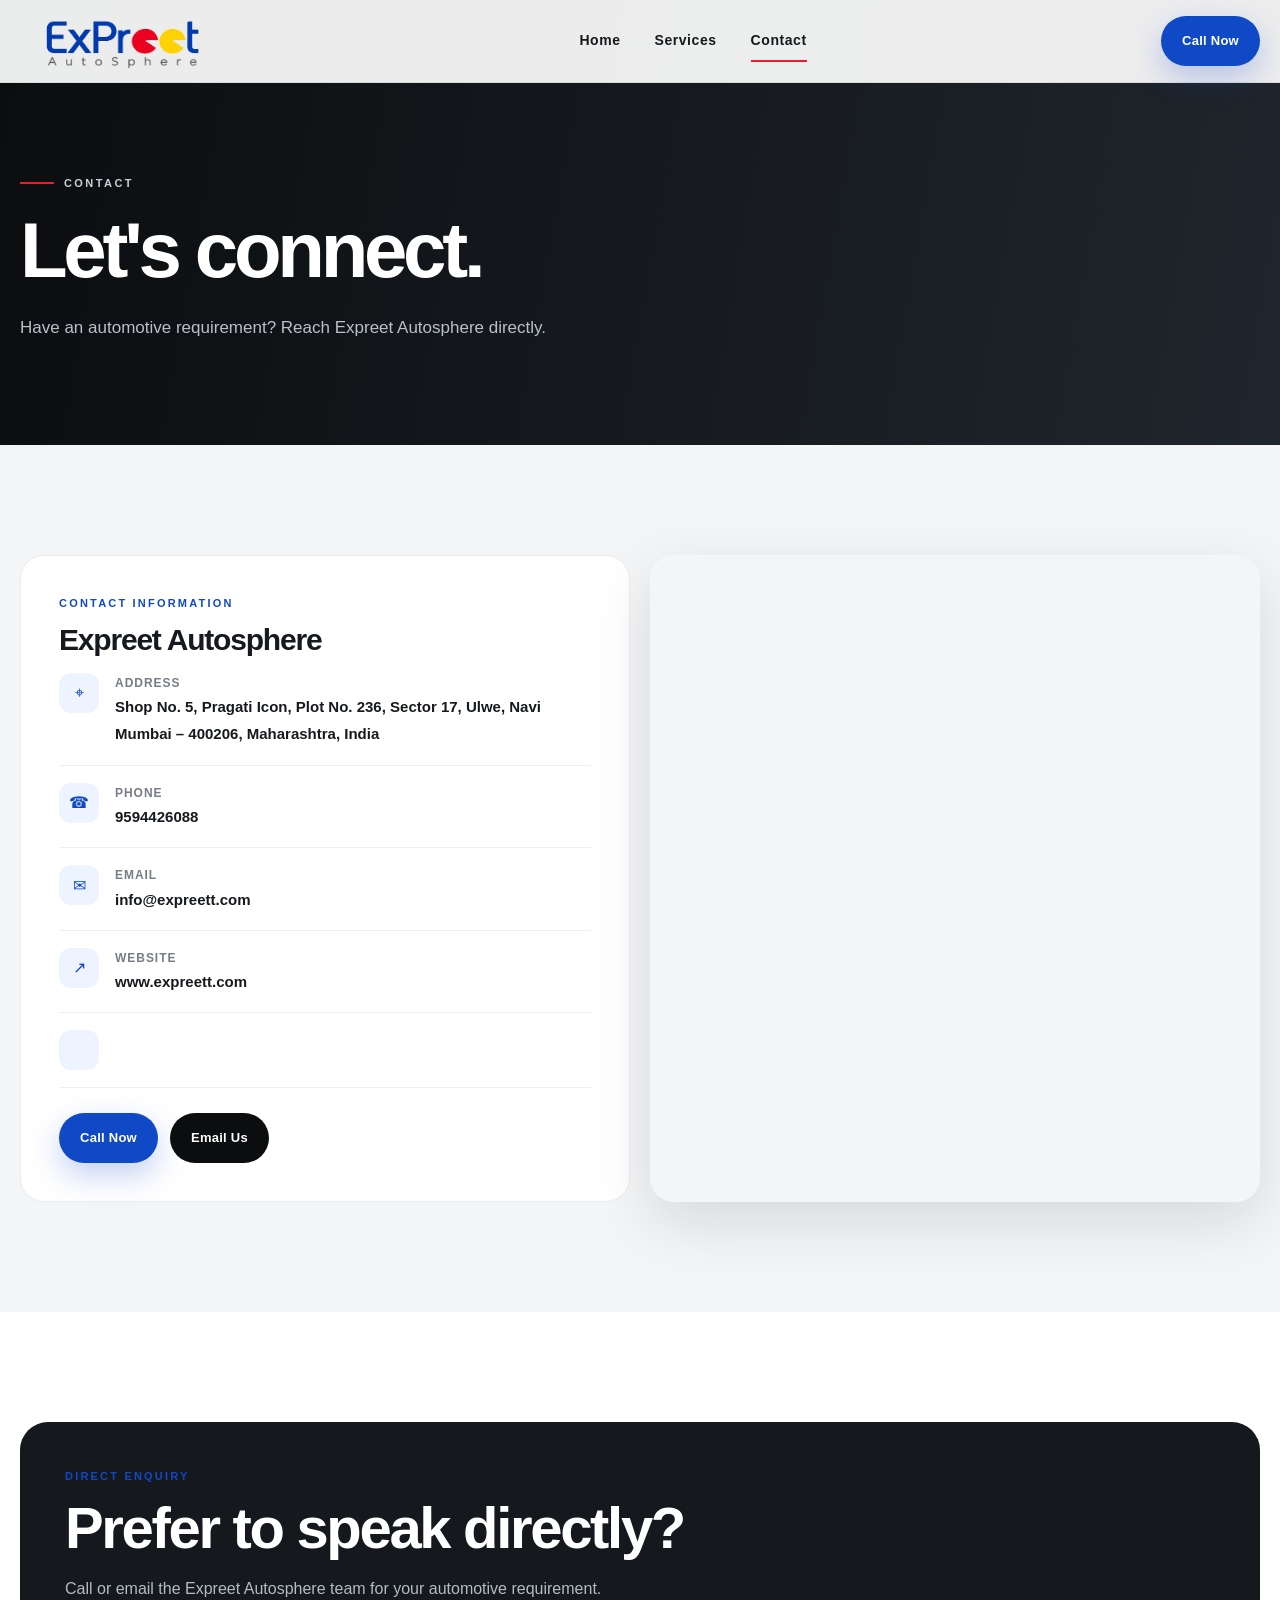
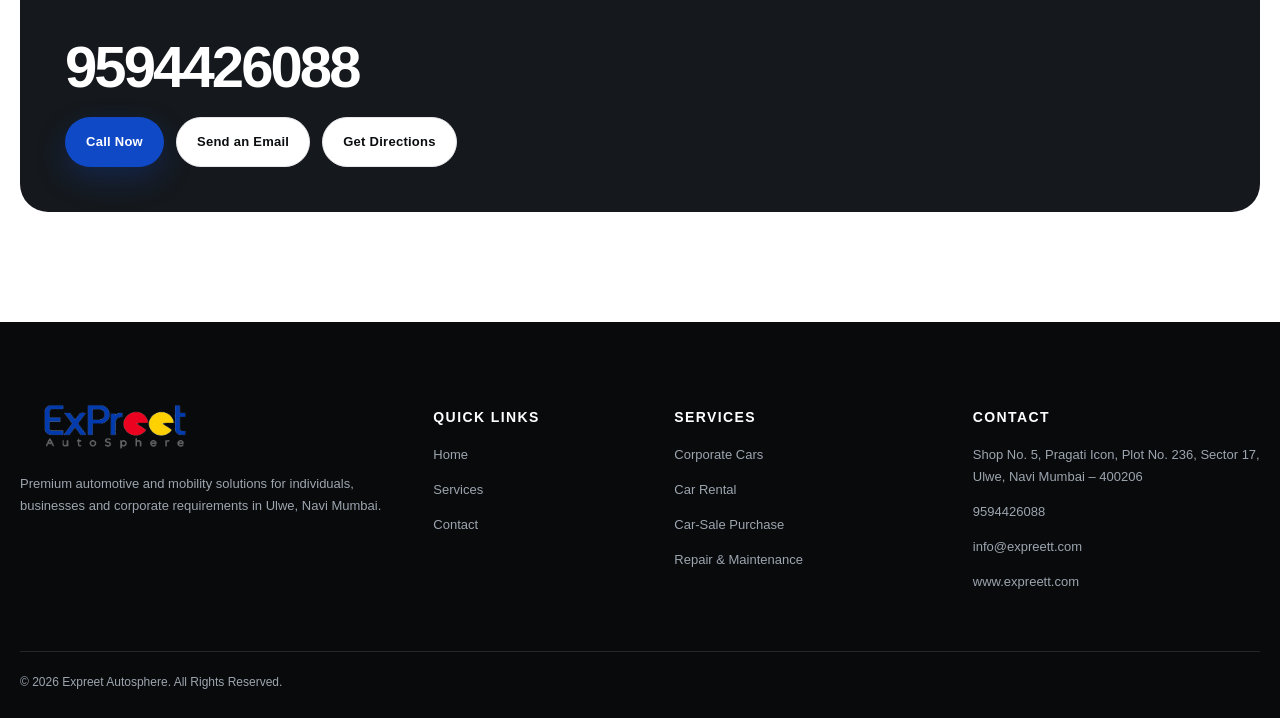
==== commit a5579df0: "Update contact.html" ====
--- a/contact.html
+++ b/contact.html
@@ -28,7 +28,7 @@
 <div class="detail"><div class="ico">☎</div><div><b>Phone</b><a href="tel:9594426088">9594426088</a></div></div>
 <div class="detail"><div class="ico">✉</div><div><b>Email</b><a href="mailto:info@expreett.com">info@expreett.com</a></div></div>
 <div class="detail"><div class="ico">↗</div><div><b>Website</b><a href="https://www.expreett.com/">www.expreett.com</a></div></div>
-<div class="detail"><div class="ico">P</div><div><b>Director</b><span>Prit VK</span></div></div>
+<div class="detail"><div class="ico"></div><div><b></b><span></span></div></div>
 <div class="actions" style="margin-top:25px"><a class="btn btn-primary" href="tel:9594426088">Call Now</a><a class="btn btn-dark" href="mailto:info@expreett.com">Email Us</a></div>
 </div>
 <div class="map reveal"><iframe title="Expreet Autosphere location map" loading="lazy" src="https://www.google.com/maps?q=Shop%20No.%205%2C%20Pragati%20Icon%2C%20Plot%20No.%20236%2C%20Sector%2017%2C%20Ulwe%2C%20Navi%20Mumbai%20400206&output=embed"></iframe></div>
